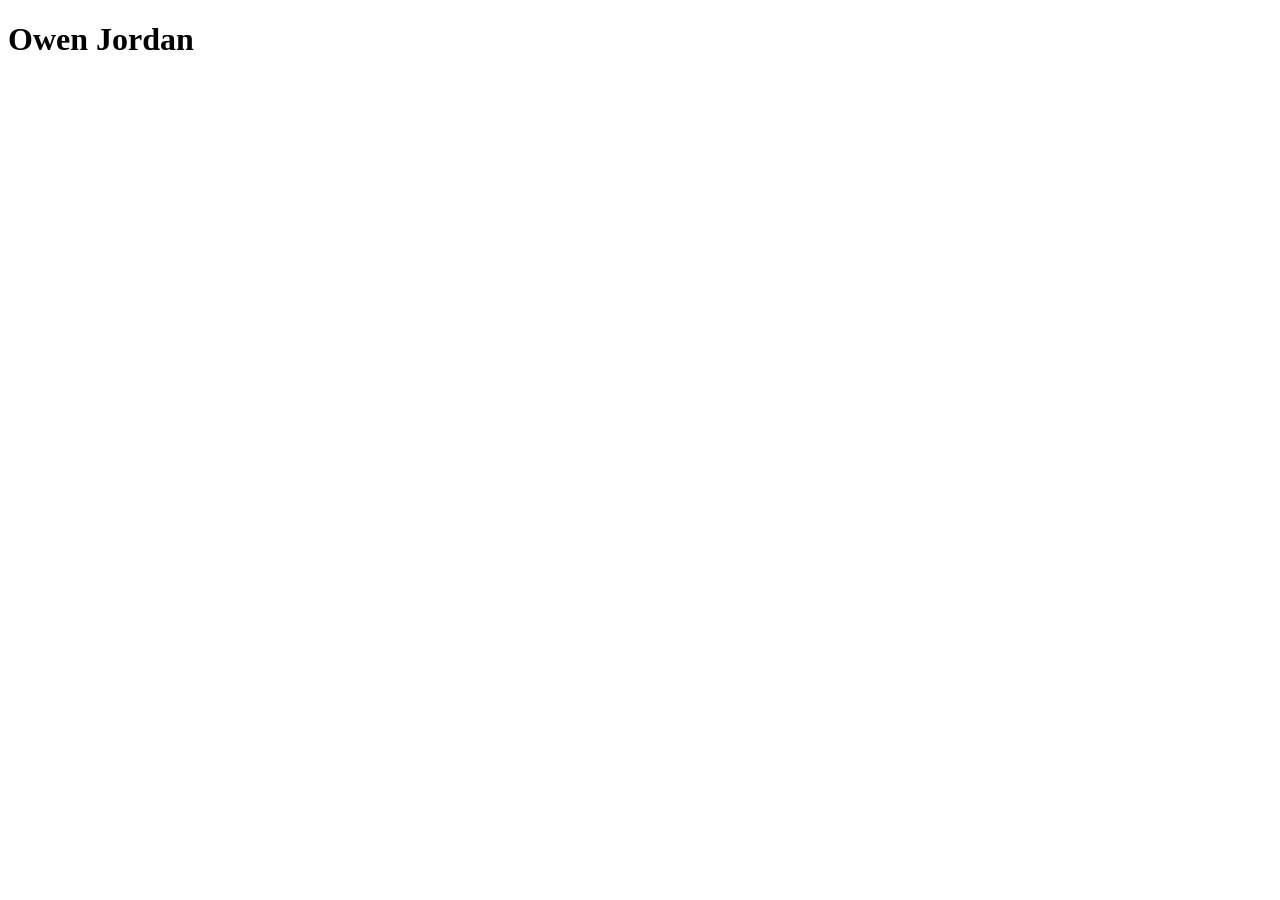
==== index.html @ c41dc619 "first commit" ====
<!DOCTYPE html>
<html lang="en">
<head>
    <meta charset="UTF-8">
    <meta name="viewport" content="width=device-width, initial-scale=1.0">
    <title>Document</title>
</head>
<body>
    <h1>Owen Jordan</h1>
</body>
</html>
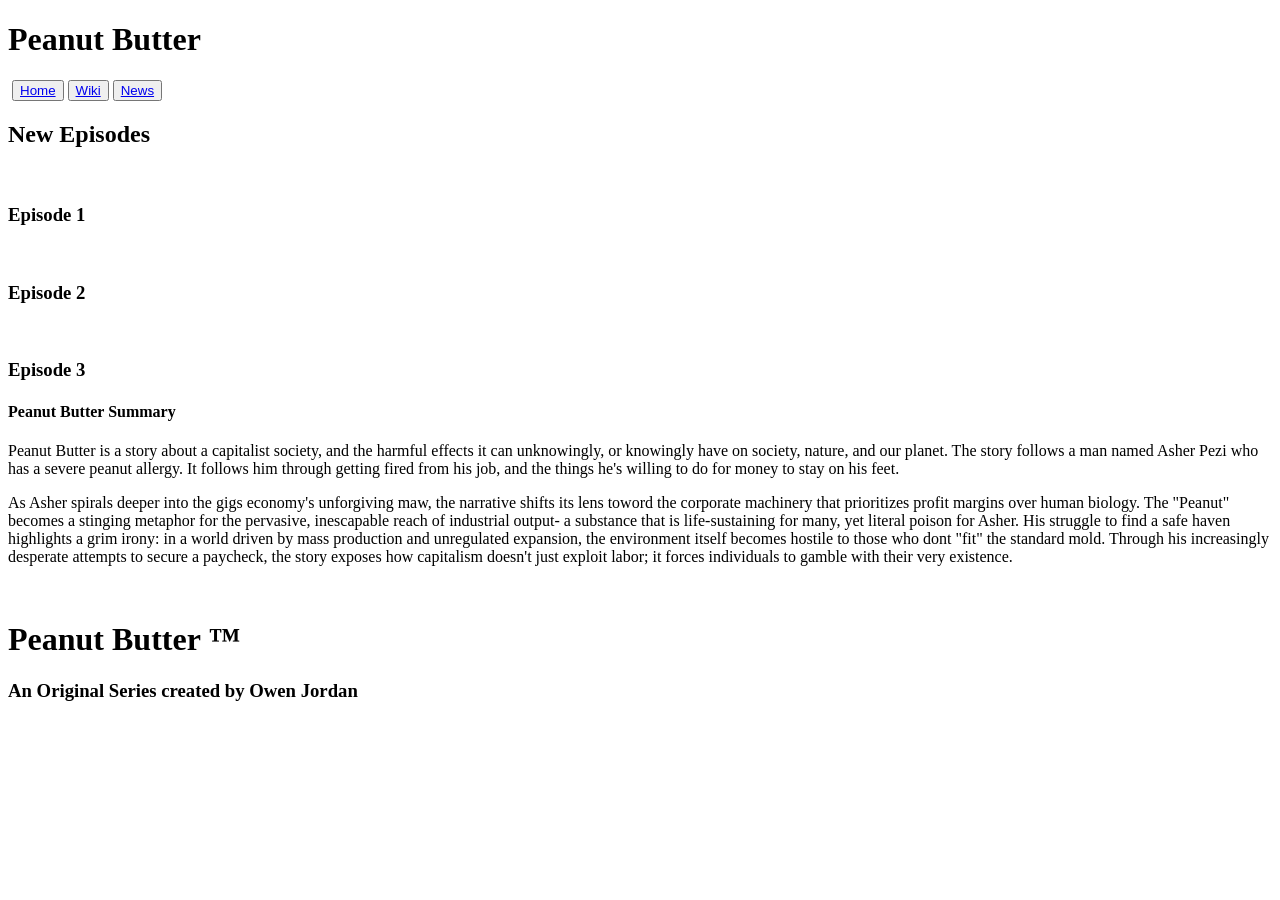
==== commit 3dc2044b: "Headers, Footers, and Index HTML added. Missing photos at this time" ====
--- a/index.html
+++ b/index.html
@@ -3,9 +3,66 @@
 <head>
     <meta charset="UTF-8">
     <meta name="viewport" content="width=device-width, initial-scale=1.0">
-    <title>Document</title>
+    <title>Peanut Butter</title>
 </head>
 <body>
-    <h1>Owen Jordan</h1>
+    <header>
+        <h1>Peanut Butter</h1>
+        <img src="" alt="">
+        <button class="mytestbtn"><a href="index.html">Home</a></button>
+        <button class="mytestbtn"><a href="wiki.html">Wiki</a></button>
+        <button class="mytestbtn"><a href="news.html">News</a></button>
+    </header>
+    <main>
+        <h2>New Episodes</h2>
+        <section id="gallery">
+            <div class="epi_card">
+                <img src="" alt="">
+                <h3>Episode 1</h3>
+            </div>
+            <div class="epi_card">
+                <img src="" alt="">
+                <h3>Episode 2</h3>
+            </div>
+            <div class="epi_card">
+                <img src="" alt="">
+                <h3>Episode 3</h3>
+            </div>
+        </section>
+        <section id="pb_summary">
+            <h4>Peanut Butter Summary</h4>
+            <p>
+                Peanut Butter is a story about a capitalist society,
+                and the harmful effects it can unknowingly, or knowingly 
+                have on society, nature, and our planet. The story follows 
+                a man named Asher Pezi who has a severe peanut allergy.
+                It follows him through getting fired from his job, and the things he's 
+                willing to do for money to stay on his feet.
+            </p>
+            <p>
+                As Asher spirals deeper into the gigs economy's unforgiving maw, the narrative
+                shifts its lens toword the corporate machinery that prioritizes profit margins
+                over human biology. The "Peanut" becomes a stinging metaphor for the pervasive,
+                inescapable reach of industrial output- a substance that is life-sustaining for 
+                many, yet literal poison for Asher. His struggle to find a safe haven highlights 
+                a grim irony: in a world driven by mass production and unregulated expansion, the 
+                environment itself becomes hostile to those who dont "fit" the standard mold. Through 
+                his increasingly desperate attempts to secure a paycheck, the story exposes 
+                how capitalism doesn't just exploit labor; it forces individuals to gamble 
+                with their very existence.
+            </p>
+            <img src="" alt="">
+            <img src="" alt="">
+            <img src="" alt="">
+        </section>
+        <footer>
+            <h1>Peanut Butter &#8482 </h1>
+            <h3>An Original Series created by Owen Jordan</h3>
+            <div id="socials">
+                <img src="" alt="">
+                <img src="" alt="">
+            </div>
+        </footer>
+    </main>
 </body>
 </html>
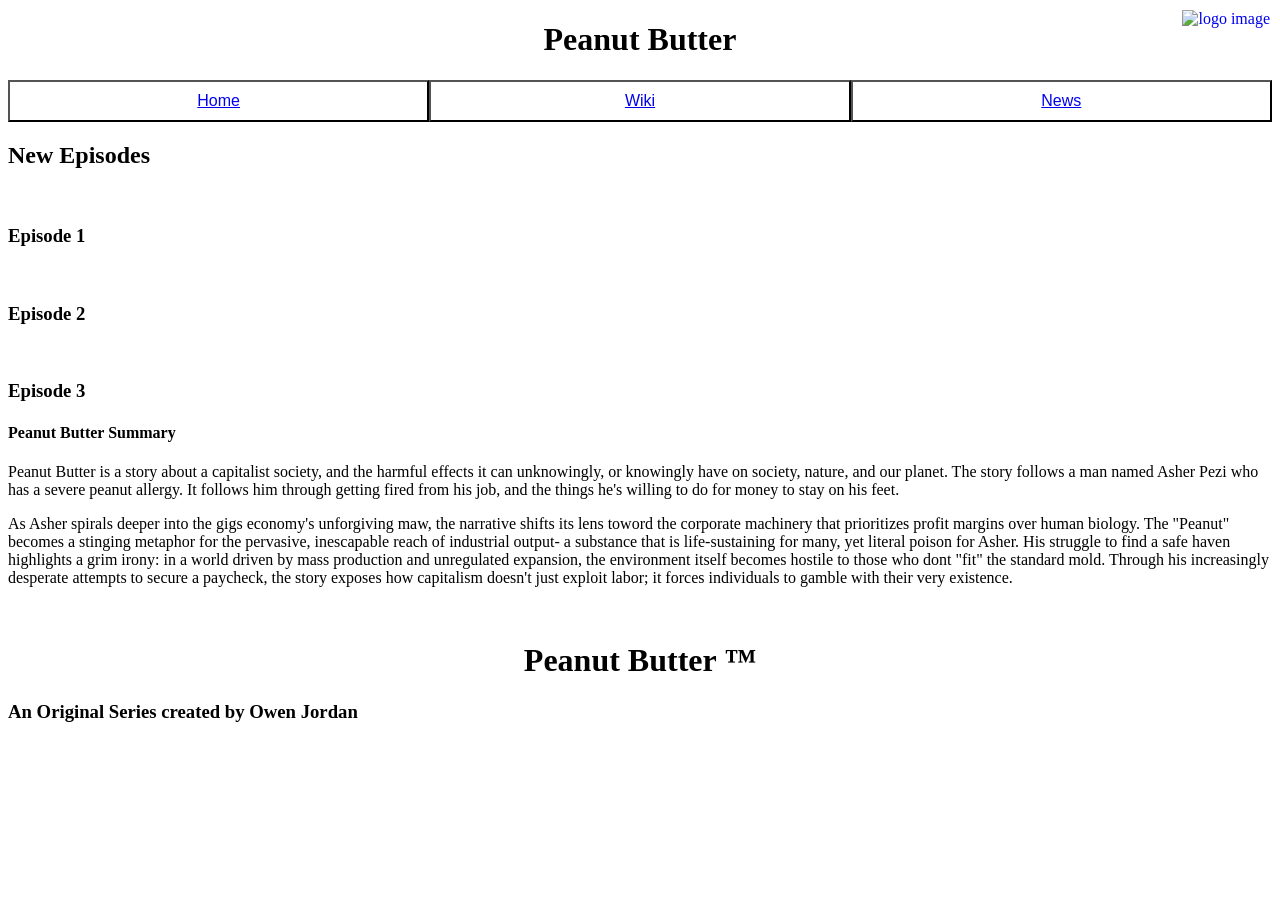
==== commit 5aef8756: "wiki page created wiki page. also created main header. all content still needs to be added." ====
--- a/index.html
+++ b/index.html
@@ -1,17 +1,24 @@
 <!DOCTYPE html>
 <html lang="en">
+
 <head>
     <meta charset="UTF-8">
     <meta name="viewport" content="width=device-width, initial-scale=1.0">
+    <link rel="stylesheet" href="Styles/index.css">
     <title>Peanut Butter</title>
 </head>
+
 <body>
     <header>
         <h1>Peanut Butter</h1>
-        <img src="" alt="">
-        <button class="mytestbtn"><a href="index.html">Home</a></button>
-        <button class="mytestbtn"><a href="wiki.html">Wiki</a></button>
-        <button class="mytestbtn"><a href="news.html">News</a></button>
+        <a id="logo_link" href="index.html">
+            <img class="logo" src="Images/logo.png" alt="logo image">
+        </a>
+        <nav>
+            <button class="mytestbtn"><a href="index.html">Home</a></button>
+            <button class="mytestbtn"><a href="wiki.html">Wiki</a></button>
+            <button class="mytestbtn"><a href="news.html">News</a></button>
+        </nav>
     </header>
     <main>
         <h2>New Episodes</h2>
@@ -33,22 +40,22 @@
             <h4>Peanut Butter Summary</h4>
             <p>
                 Peanut Butter is a story about a capitalist society,
-                and the harmful effects it can unknowingly, or knowingly 
-                have on society, nature, and our planet. The story follows 
+                and the harmful effects it can unknowingly, or knowingly
+                have on society, nature, and our planet. The story follows
                 a man named Asher Pezi who has a severe peanut allergy.
-                It follows him through getting fired from his job, and the things he's 
+                It follows him through getting fired from his job, and the things he's
                 willing to do for money to stay on his feet.
             </p>
             <p>
                 As Asher spirals deeper into the gigs economy's unforgiving maw, the narrative
                 shifts its lens toword the corporate machinery that prioritizes profit margins
                 over human biology. The "Peanut" becomes a stinging metaphor for the pervasive,
-                inescapable reach of industrial output- a substance that is life-sustaining for 
-                many, yet literal poison for Asher. His struggle to find a safe haven highlights 
-                a grim irony: in a world driven by mass production and unregulated expansion, the 
-                environment itself becomes hostile to those who dont "fit" the standard mold. Through 
-                his increasingly desperate attempts to secure a paycheck, the story exposes 
-                how capitalism doesn't just exploit labor; it forces individuals to gamble 
+                inescapable reach of industrial output- a substance that is life-sustaining for
+                many, yet literal poison for Asher. His struggle to find a safe haven highlights
+                a grim irony: in a world driven by mass production and unregulated expansion, the
+                environment itself becomes hostile to those who dont "fit" the standard mold. Through
+                his increasingly desperate attempts to secure a paycheck, the story exposes
+                how capitalism doesn't just exploit labor; it forces individuals to gamble
                 with their very existence.
             </p>
             <img src="" alt="">
@@ -65,4 +72,5 @@
         </footer>
     </main>
 </body>
+
 </html>
--- a/Styles/index.css
+++ b/Styles/index.css
@@ -0,0 +1,40 @@
+h1 {
+    text-align: center;
+}
+
+.logo {
+    /* makes logo occupy top right of parent div */
+  position: absolute;
+  top: 0;
+  right: 0;
+  padding:  10px;
+}
+
+nav {
+  display: flex;
+  width: 100%;
+}
+
+.mytestbtn {
+  flex: 1;              /* each button grows equally */
+  text-align: center;
+  padding: 10px 18px;
+  background-color: #FFFFFF;
+  border-color: #000000;
+  font-size: 16px;
+  cursor: pointer;
+  transition: all 0.2s ease;
+}
+
+/* Hover effect */
+.mytestbtn:hover {
+  background-color: #FFFFFF;
+  transform: translateY(-1px);
+  box-shadow: 0 4px 10px #000000;
+}
+
+/* Click effect */
+.mytestbtn:active {
+  transform: translateY(0);
+  box-shadow: 0 2px 5px #000000;
+}
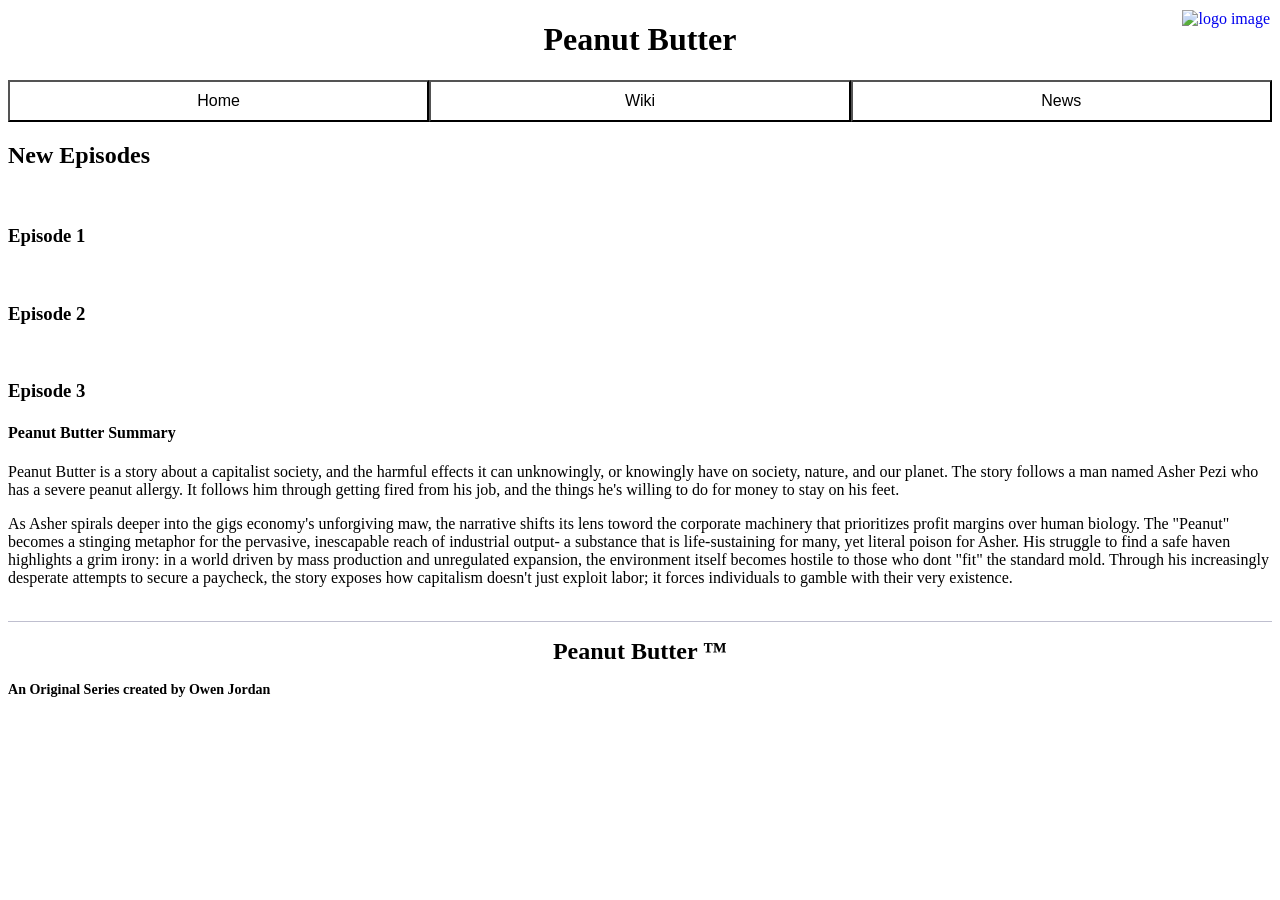
==== commit 47168703: "fix nav fixed the bug preventing the nav from working." ====
--- a/index.html
+++ b/index.html
@@ -15,9 +15,9 @@
             <img class="logo" src="Images/logo.png" alt="logo image">
         </a>
         <nav>
-            <button class="mytestbtn"><a href="index.html">Home</a></button>
-            <button class="mytestbtn"><a href="wiki.html">Wiki</a></button>
-            <button class="mytestbtn"><a href="news.html">News</a></button>
+            <button class="mytestbtn" onclick="window.location.href='index.html'">Home</button>
+            <button class="mytestbtn" onclick="window.location.href='wiki.html'">Wiki</button>
+            <button class="mytestbtn" onclick="window.location.href='news.html'">News</button>
         </nav>
     </header>
     <main>
--- a/Styles/index.css
+++ b/Styles/index.css
@@ -37,4 +37,9 @@
 .mytestbtn:active {
   transform: translateY(0);
   box-shadow: 0 2px 5px #000000;
+}
+
+  footer {
+    border-top: 1px solid #BFBFCF;
+    font-size: 12px;
 }
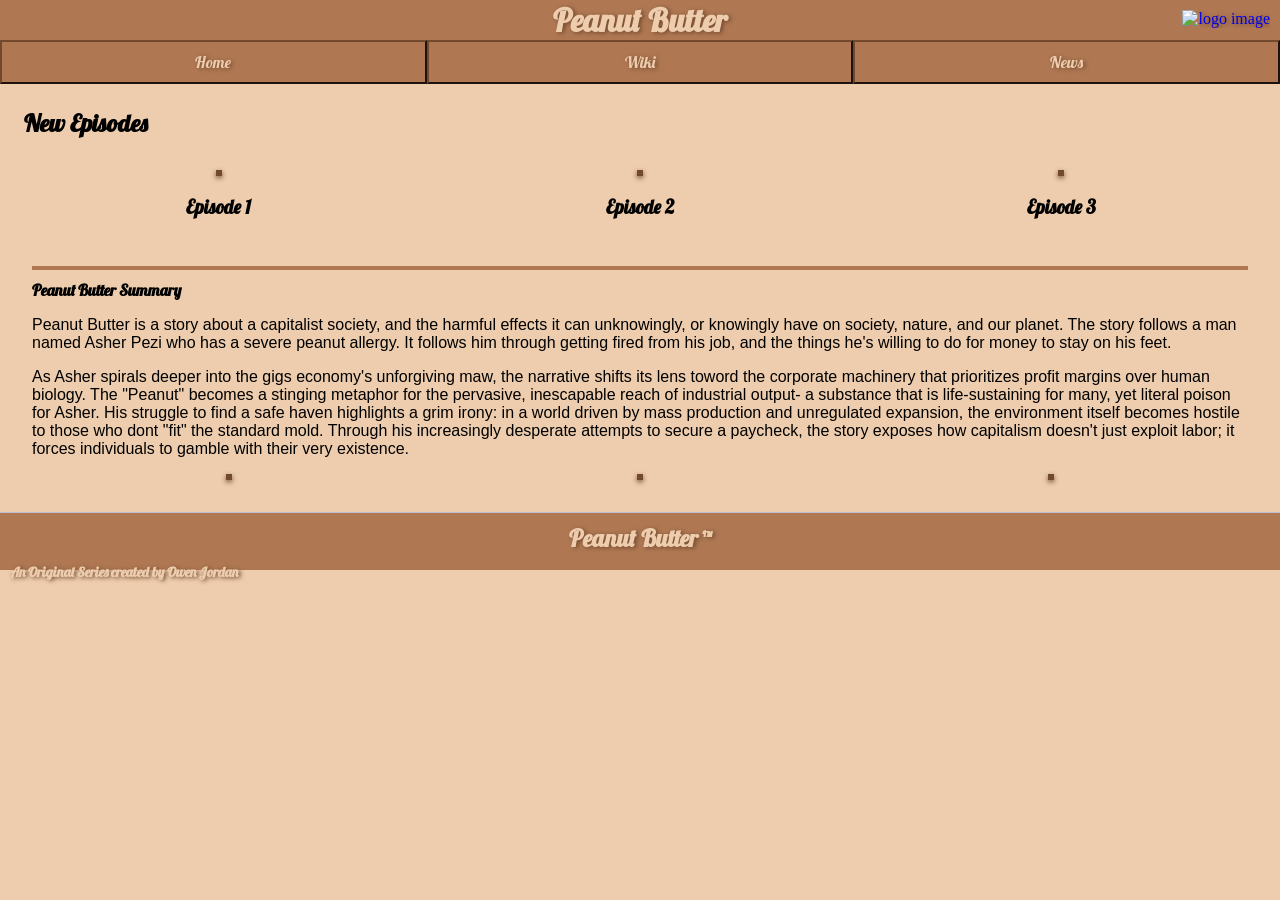
==== commit c3d52e34: "Index CSS finished" ====
--- a/index.html
+++ b/index.html
@@ -6,6 +6,7 @@
     <meta name="viewport" content="width=device-width, initial-scale=1.0">
     <link rel="stylesheet" href="Styles/index.css">
     <title>Peanut Butter</title>
+    <link href="https://fonts.googleapis.com/css2?family=Lobster&display=swap" rel="stylesheet">
 </head>
 
 <body>
@@ -24,15 +25,15 @@
         <h2>New Episodes</h2>
         <section id="gallery">
             <div class="epi_card">
-                <img src="" alt="">
+                <img src="https://placehold.co/250x300" alt="">
                 <h3>Episode 1</h3>
             </div>
             <div class="epi_card">
-                <img src="" alt="">
+                <img src="https://placehold.co/250x300" alt="">
                 <h3>Episode 2</h3>
             </div>
             <div class="epi_card">
-                <img src="" alt="">
+                <img src="https://placehold.co/250x300" alt="">
                 <h3>Episode 3</h3>
             </div>
         </section>
@@ -58,16 +59,16 @@
                 how capitalism doesn't just exploit labor; it forces individuals to gamble
                 with their very existence.
             </p>
-            <img src="" alt="">
-            <img src="" alt="">
-            <img src="" alt="">
+            <img src="https://placehold.co/200x200" alt="">
+            <img src="https://placehold.co/200x200" alt="">
+            <img src="https://placehold.co/200x200" alt="">
         </section>
         <footer>
             <h1>Peanut Butter &#8482 </h1>
             <h3>An Original Series created by Owen Jordan</h3>
             <div id="socials">
-                <img src="" alt="">
-                <img src="" alt="">
+                <img src="https://placehold.co/50x50" alt="">
+                <img src="https://placehold.co/50x50" alt="">
             </div>
         </footer>
     </main>
--- a/Styles/index.css
+++ b/Styles/index.css
@@ -1,5 +1,22 @@
+* {
+  box-sizing: border-box;
+  margin: 0;
+  padding: 0;
+}
+
+h1, h2, h3, h4, h5, h6 {
+    font-family: 'Lobster', cursive;
+}
+
 h1 {
-    text-align: center;
+  text-align: center;
+}
+
+p {
+  font-family: "Quicksand", sans-serif;
+}
+body {
+  background-color: #edcdad;
 }
 
 .logo {
@@ -15,22 +32,34 @@
   width: 100%;
 }
 
+header {
+  background-color: #af7853;
+  color: #edcdad;
+  text-shadow: 2px 1px 4px #73492e;
+}
+
 .mytestbtn {
   flex: 1;              /* each button grows equally */
   text-align: center;
   padding: 10px 18px;
-  background-color: #FFFFFF;
-  border-color: #000000;
+  background-color: #af7853;
+  border-color: #73492e;
   font-size: 16px;
+  font-family: "lobster", cursive;
   cursor: pointer;
   transition: all 0.2s ease;
+  color: #edcdad;
+  text-shadow: 2px 1px 4px #73492e;
 }
 
 /* Hover effect */
 .mytestbtn:hover {
-  background-color: #FFFFFF;
+  background-color: #d4996e;
+  border-color: #af7853;
   transform: translateY(-1px);
   box-shadow: 0 4px 10px #000000;
+  color: #edcdad;
+  text-shadow: 3px 1px 5px #73492e;
 }
 
 /* Click effect */
@@ -39,7 +68,74 @@
   box-shadow: 0 2px 5px #000000;
 }
 
-  footer {
+footer {
     border-top: 1px solid #BFBFCF;
     font-size: 12px;
+    background-color: #af7853;
+  color: #edcdad;
+  text-shadow: 2px 1px 4px #73492e;
+}
+footer h1 {
+  margin: 10px;
+}
+h2 {
+  margin: 1em;
+}
+
+#gallery {
+  display: grid;
+  grid-template-columns: 1fr 1fr 1fr;
+  gap: 1em;
+  margin: 1em;
+}
+
+.epi_card {
+  text-align: center;
+  justify-content: center;
+}
+.epi_card  h3{
+  margin: 15px;
+}
+
+.epi_card img {
+  max-width: 100%;
+  height: auto;
+  border: 3px solid #73492e;
+  box-shadow: 0 2px 5px #73492e;
+}
+
+#pb_summary {
+  display: grid;
+  grid-template-columns: 1fr 1fr 1fr;
+  gap: 1em;
+  margin: 2em;
+  border: none;
+  border-top: 4px solid #af7853;
+}
+#pb_summary h4, p {
+  grid-column: 1/4;
+}
+#pb_summary h4 {
+  margin-top: 10px;
+}
+#pb_summary img {
+  max-width: 100%;
+  height: auto;
+  border: 3px solid #73492e;
+  box-shadow: 0 2px 5px #73492e;
+  justify-self: center;
+}
+
+footer h1, h3 {
+  margin: 10px;
+}
+#socials {
+  display: flex;
+  justify-content: right;
+  margin-top: -45px;
+}
+#socials img {
+  margin: 1em;
+  max-width: 100%;
+  height: auto;
 }
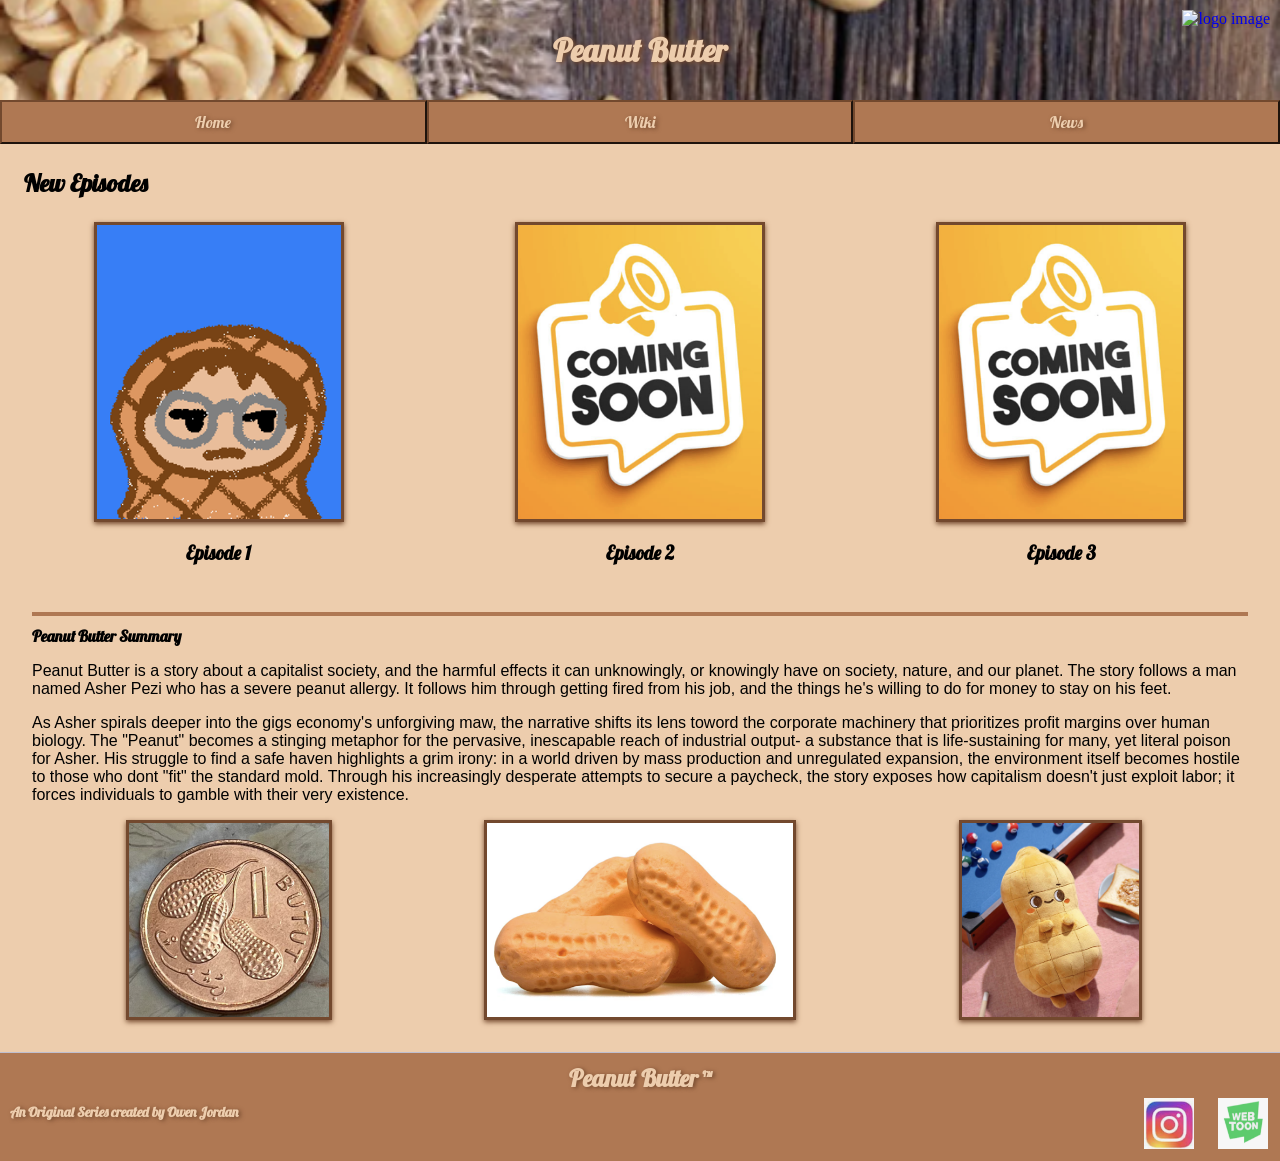
==== commit 600b3dc0: "content added, headers unified" ====
--- a/index.html
+++ b/index.html
@@ -13,7 +13,7 @@
     <header>
         <h1>Peanut Butter</h1>
         <a id="logo_link" href="index.html">
-            <img class="logo" src="Images/logo.png" alt="logo image">
+            <img class="logo" src="" alt="logo image">
         </a>
         <nav>
             <button class="mytestbtn" onclick="window.location.href='index.html'">Home</button>
@@ -25,15 +25,15 @@
         <h2>New Episodes</h2>
         <section id="gallery">
             <div class="epi_card">
-                <img src="https://placehold.co/250x300" alt="">
+                <img src="Images/Episode1.png" alt="">
                 <h3>Episode 1</h3>
             </div>
             <div class="epi_card">
-                <img src="https://placehold.co/250x300" alt="">
+                <img src="Images/placeholder.png" alt="">
                 <h3>Episode 2</h3>
             </div>
             <div class="epi_card">
-                <img src="https://placehold.co/250x300" alt="">
+                <img src="Images/placeholder.png" alt="">
                 <h3>Episode 3</h3>
             </div>
         </section>
@@ -59,16 +59,16 @@
                 how capitalism doesn't just exploit labor; it forces individuals to gamble
                 with their very existence.
             </p>
-            <img src="https://placehold.co/200x200" alt="">
-            <img src="https://placehold.co/200x200" alt="">
-            <img src="https://placehold.co/200x200" alt="">
+            <img src="Images/random1.png" alt="">
+            <img src="Images/random2.png" alt="">
+            <img src="Images/random3.png" alt="">
         </section>
         <footer>
             <h1>Peanut Butter &#8482 </h1>
             <h3>An Original Series created by Owen Jordan</h3>
             <div id="socials">
-                <img src="https://placehold.co/50x50" alt="">
-                <img src="https://placehold.co/50x50" alt="">
+                <img src="Images/insta.png" alt="">
+                <img src="Images/web.png" alt="">
             </div>
         </footer>
     </main>
--- a/Styles/index.css
+++ b/Styles/index.css
@@ -15,6 +15,7 @@
 p {
   font-family: "Quicksand", sans-serif;
 }
+
 body {
   background-color: #edcdad;
 }
@@ -33,13 +34,20 @@
 }
 
 header {
-  background-color: #af7853;
+  background-image: url(../Images/headerimg.png);
+  background-size: cover;
+  background-position: center;
+  background-repeat: no-repeat;
   color: #edcdad;
   text-shadow: 2px 1px 4px #73492e;
 }
+header h1{
+  padding: 30px;
+}
 
 .mytestbtn {
-  flex: 1;              /* each button grows equally */
+  flex: 1;              
+  /* each button grows equally */
   text-align: center;
   padding: 10px 18px;
   background-color: #af7853;
@@ -75,9 +83,11 @@
   color: #edcdad;
   text-shadow: 2px 1px 4px #73492e;
 }
+
 footer h1 {
   margin: 10px;
 }
+
 h2 {
   margin: 1em;
 }
@@ -93,15 +103,17 @@
   text-align: center;
   justify-content: center;
 }
+
 .epi_card  h3{
   margin: 15px;
 }
 
 .epi_card img {
-  max-width: 100%;
-  height: auto;
+  width: 250px;
+  height: 300px;
   border: 3px solid #73492e;
   box-shadow: 0 2px 5px #73492e;
+  object-fit: cover;
 }
 
 #pb_summary {
@@ -112,6 +124,7 @@
   border: none;
   border-top: 4px solid #af7853;
 }
+
 #pb_summary h4, p {
   grid-column: 1/4;
 }
@@ -119,8 +132,9 @@
   margin-top: 10px;
 }
 #pb_summary img {
-  max-width: 100%;
-  height: auto;
+  width: auto;
+  max-height: 200px;
+  object-fit: cover;
   border: 3px solid #73492e;
   box-shadow: 0 2px 5px #73492e;
   justify-self: center;
@@ -136,6 +150,26 @@
 }
 #socials img {
   margin: 1em;
-  max-width: 100%;
+  max-width: 50px;
   height: auto;
-}+}
+
+@media screen and (max-width: 900px) {
+    #hero, .home-grid {
+        display: block;
+        height: auto;
+    }
+    .logo {
+        width:110%;
+    }
+    nav, footer {
+        flex-direction: column;
+    }
+    nav a {
+        display: block;
+        padding: 15px;
+    }
+    footer {
+        margin-top: 25px;
+    }
+  }
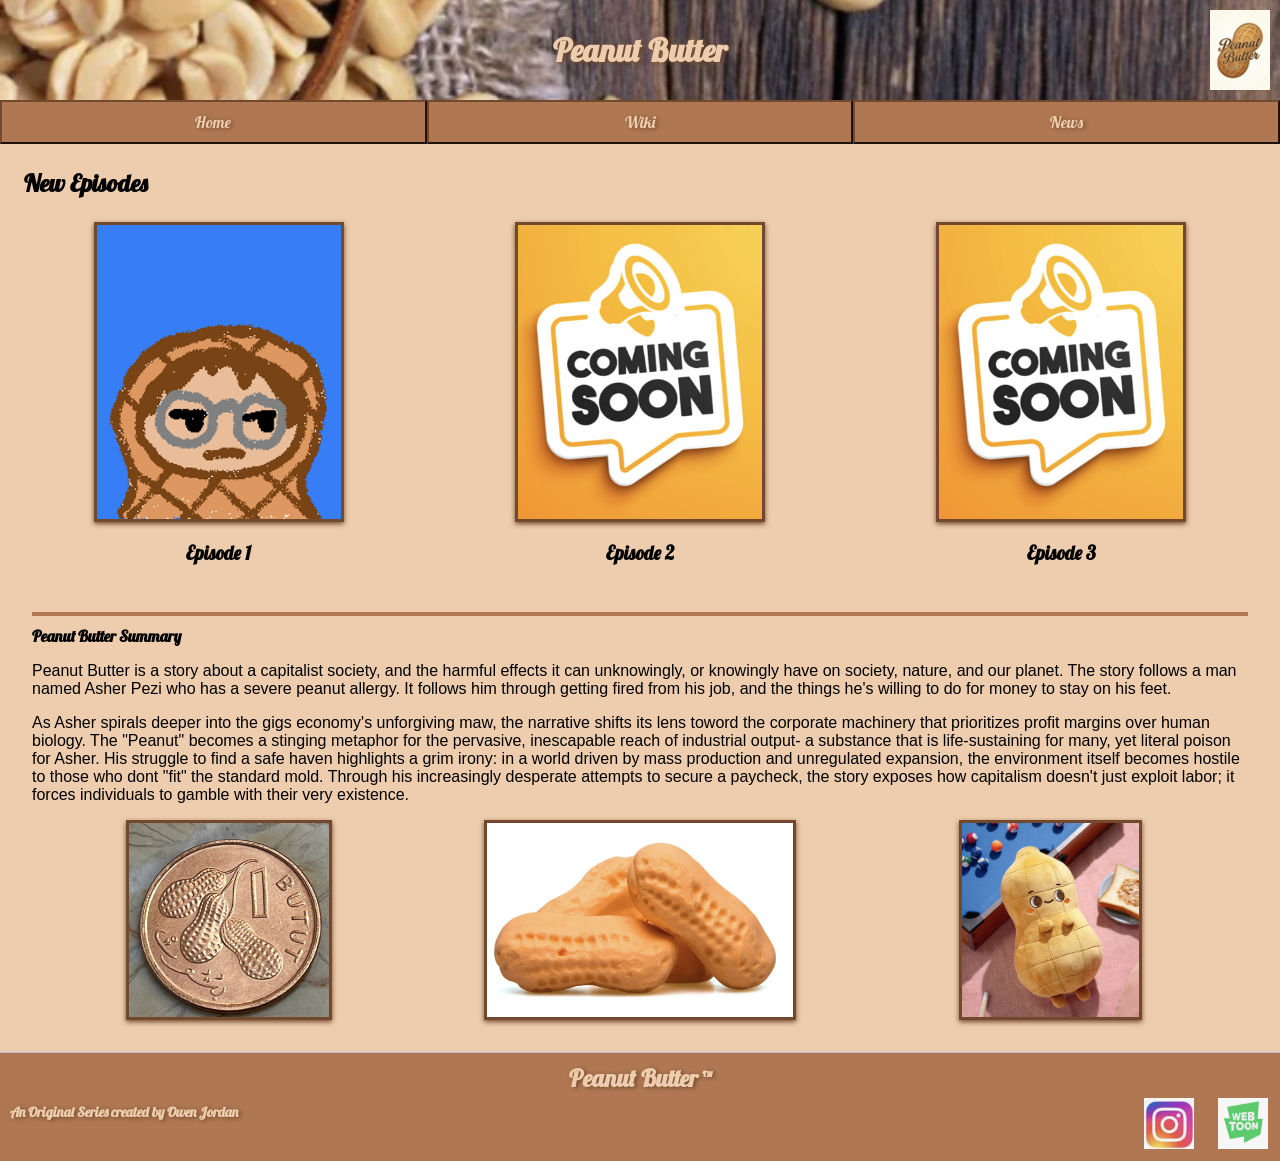
==== commit 6bc5db3b: "finish added logo. added socials to child pages." ====
--- a/index.html
+++ b/index.html
@@ -13,7 +13,7 @@
     <header>
         <h1>Peanut Butter</h1>
         <a id="logo_link" href="index.html">
-            <img class="logo" src="" alt="logo image">
+            <img class="logo" src="Images/logo.jpg" alt="logo image">
         </a>
         <nav>
             <button class="mytestbtn" onclick="window.location.href='index.html'">Home</button>
--- a/Styles/index.css
+++ b/Styles/index.css
@@ -26,6 +26,8 @@
   top: 0;
   right: 0;
   padding:  10px;
+  max-width: 100px;
+  height: 100px;
 }
 
 nav {
